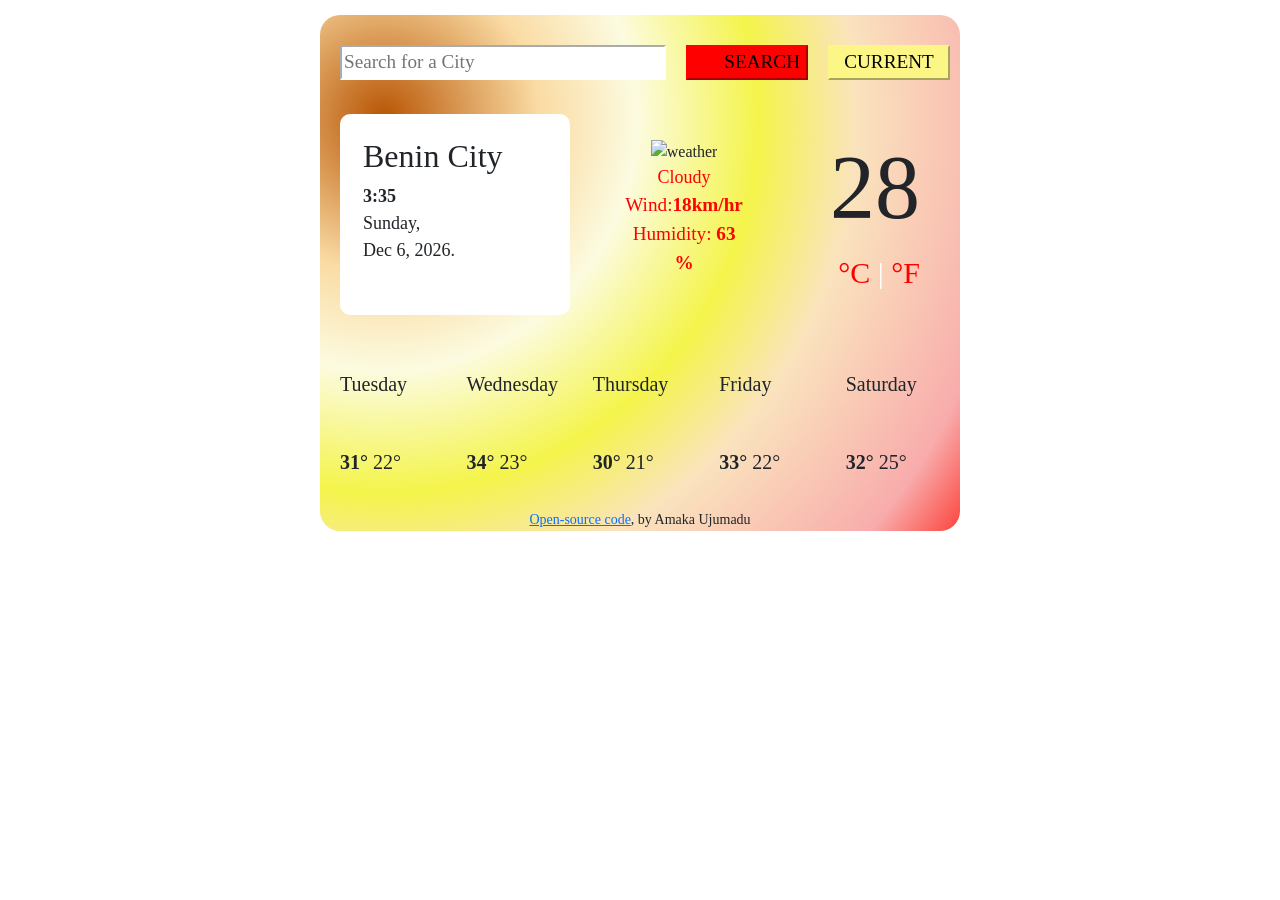
==== index.html @ 6171f2e1 "renamed the .html file" ====
<!DOCTYPE html>
<html lang="en">
  <head>
    <meta charset="UTF-8" />
    <meta http-equiv="X-UA-Compatible" content="IE=edge" />
    <meta name="viewport" content="width=device-width, initial-scale=1.0" />
    <script src="https://unpkg.com/axios@1.1.2/dist/axios.min.js"></script>

    <title>Weather App Project</title>
    <link rel="stylesheet" href="src/style.css" />
    <script
      src="https://kit.fontawesome.com/a4b39269b0.js"
      crossorigin="anonymous"
    ></script>

    <link
      href="https://cdn.jsdelivr.net/npm/bootstrap@5.0.2/dist/css/bootstrap.min.css"
      rel="stylesheet"
      integrity="sha384-EVSTQN3/azprG1Anm3QDgpJLIm9Nao0Yz1ztcQTwFspd3yD65VohhpuuCOmLASjC"
      crossorigin="anonymous"
    />
  </head>

  <body>
    <div class="container-full">
      <div class="flexing">
        <form class="middle" id="search-for-city">
          <input
            type="text"
            class="place-of-interest"
            placeholder="Search for a City"
            id="location-of-interest"
          />
          <input type="submit" class="search-cities" value="SEARCH" />
          <input type="submit" class="current-city" value="CURRENT" />
        </form>
      </div>
      <br />
      <div class="middle-container">
        <div class="search-city">
          <h2 id="city-name">Benin City</h2>
          <strong><span class="min-secs">15:33 </span></strong>
          <div id="this-day">Monday,</div>
          <div id="this-date">13th Dec, 2022</div>
        </div>
        <div class="searched-description">
          <div><img src="" id="description-icon" alt="weather" /></div>
          <div id="describe">Cloudy</div>
          <div class="new-color">
            Wind:<strong><span id="wind">18</span>km/hr</strong>
          </div>
          <div class="new-color">
            Humidity: <strong><span id="humidity">63</span> %</strong>
          </div>
        </div>
        <div class="icon-temp">
          <div class="current-temp">
            <h1 class="celsius" id="celsius">28</h1>
          </div>
          <div class="unit-links">
            <a href="#" id="celsius-convert">°C</a>
            |
            <a href="#" id="fahrenheit-convert">°F</a>
          </div>
        </div>
      </div>
      <br />
      <div class="container" id="last-one">
        <div class="row dated">
          <div class="col">Tuesday</div>
          <div class="col">Wednesday</div>
          <div class="col">Thursday</div>
          <div class="col">Friday</div>
          <div class="col">Saturday</div>
        </div>
        <br />
        <div class="row">
          <div class="col">
            <i class="fa-brands fa-cloudversify small-icon"></i>
          </div>
          <div class="col">
            <i class="fa-brands fa-cloudversify small-icon"></i>
          </div>
          <div class="col">
            <i class="fa-brands fa-cloudversify small-icon"></i>
          </div>
          <div class="col">
            <i class="fa-brands fa-cloudversify small-icon"></i>
          </div>
          <div class="col">
            <i class="fa-brands fa-cloudversify small-icon"></i>
          </div>
        </div>
        <br />
        <div class="row final">
          <div class="col"><strong>31°</strong> 22°</div>
          <div class="col"><strong>34°</strong> 23°</div>
          <div class="col"><strong>30°</strong> 21°</div>
          <div class="col"><strong>33°</strong> 22°</div>
          <div class="col"><strong>32°</strong> 25°</div>
        </div>
      </div>
      <div class="linking">
        <small>
          <a href="" target="_blank">Open-source code</a>, by Amaka Ujumadu
        </small>
      </div>
    </div>
    <script src="src/index.js"></script>
  </body>
</html>
---- src/style.css ----
body {
  background-color: rgb(250, 141, 199) 0.9%;
}
.container-full {
  background: radial-gradient(
    circle at 10% 20%,
    rgb(184, 85, 4) 0%,
    rgb(250, 219, 163) 21.8%,
    rgb(252, 251, 224) 35.6%,
    rgb(244, 244, 75) 52.9%,
    rgb(250, 227, 189) 66.8%,
    rgb(248, 172, 172) 90%,
    rgb(252, 71, 64) 99.7%
  );
  border: 20px;
  border-radius: 20px;
  width: 50%;
  margin-left: 25%;
  margin-top: 15px;
  font-family: Cambria, Cochin, Georgia, Times, "Times New Roman", serif;
}

.middle {
  display: flex;
  margin-bottom: 10px;
  padding-left: 20px;
  padding-top: 30px;
}
.current-city {
  margin-left: 10px;
  margin-right: 10px;
  flex: 1;
  width: 200px;
  font-size: larger;
  background-color: rgb(252, 246, 134);
  border-color: rgb(252, 246, 134);
}
.place-of-interest {
  flex: 3;
  width: 200px;
  font-size: larger;
  background-color: #fff;
  border-color: white;
}

.search-cities {
  margin-left: 20px;
  margin-right: 10px;
  flex: 1;
  width: 200px;
  font-size: larger;
  background-color: red;
  text-align: right;
  border-color: red;
}

h1 {
  font-size: 100px;
}

#this-day {
  font-size: 18px;
}

#this-date {
  font-size: 18px;
}
.min-secs {
  font-size: 18px;
}

.middle-container {
  display: flex;
  padding-left: 20px;
  margin-bottom: 30px;
}
.search-city {
  padding: 20px;
  margin-right: 10px;
  border: #fff;
  background-color: #fff;
  border-style: dashed;
  border-radius: 10px;
  flex: 2;
}
.searched-description {
  padding: 25px;
  margin-left: 20px;
  margin-right: 20px;
  text-align: center;
  flex: 1;
}
.icon-temp {
  padding: 20px;
  margin-left: 20px;
  margin-right: 20px;
  text-align: right;
  flex: 1;
}

#describe {
  font-size: 18px;
  color: red;
  text-transform: capitalize;
}

.small-icon {
  color: white;
}
.current-temp {
  display: inline-block;
}
.celsius {
  font-size: 90px;
  display: inline-block;
}
.unit-links {
  font-size: 30px;
  color: white;
}

#celsius-convert {
  color: red;
  text-decoration: none;
}

#fahrenheit-convert {
  color: red;
  text-decoration: none;
}
h2 {
  font-size: 100px;
}

#last-one {
  padding-left: 20px;
}
.new-color {
  color: red;
  font-size: larger;
}

.dated {
  font-size: 20px;
}
.small-icon {
  font-size: 70px;
}

.final {
  padding-bottom: 30px;
  font-size: 20px;
}

.linking {
  text-align: center;
}
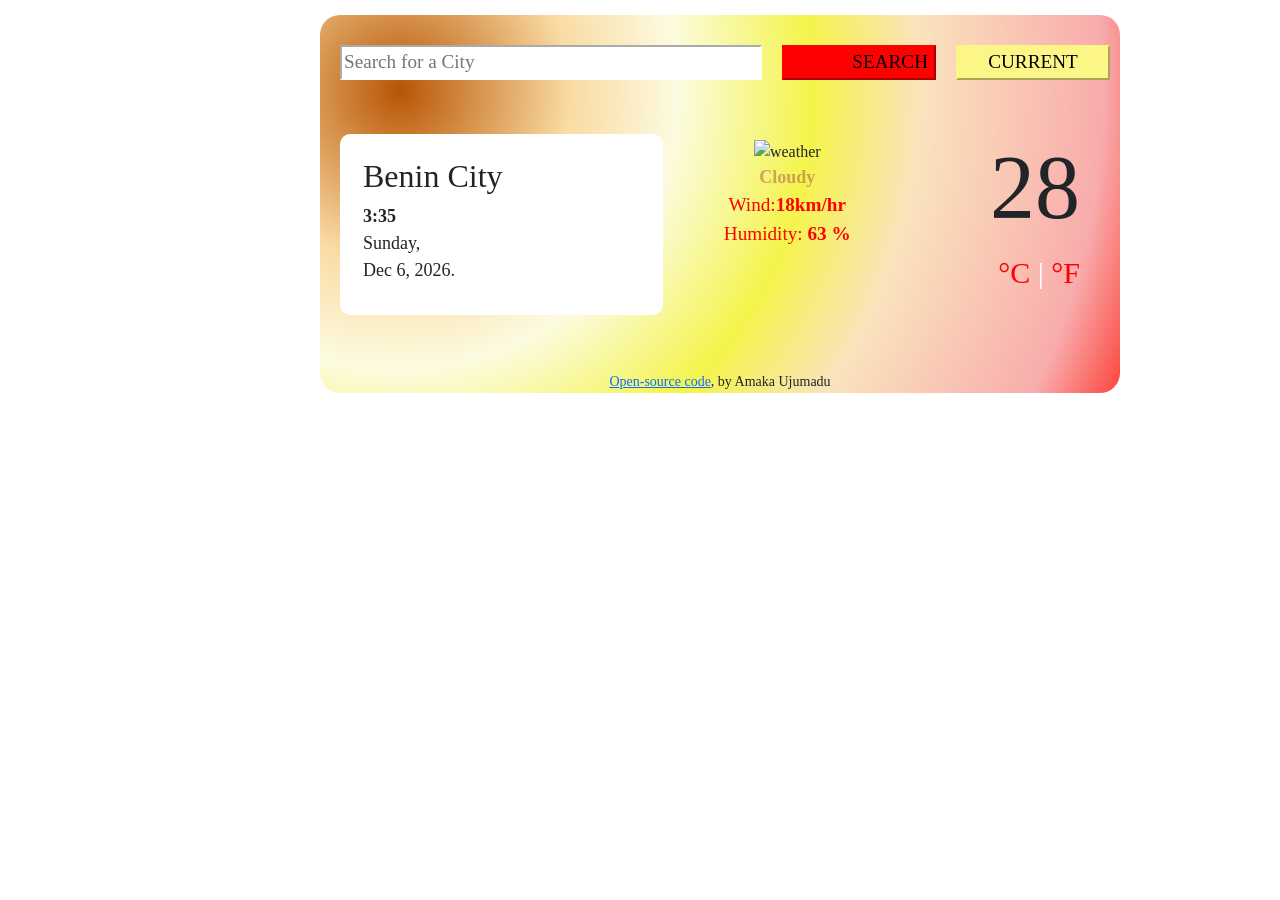
==== commit 2309dc4e: "Updated the app project to include the weather forecast for 6 days" ====
--- a/index.html
+++ b/index.html
@@ -45,7 +45,7 @@
         </div>
         <div class="searched-description">
           <div><img src="" id="description-icon" alt="weather" /></div>
-          <div id="describe">Cloudy</div>
+          <strong><div id="describe">Cloudy</div></strong>
           <div class="new-color">
             Wind:<strong><span id="wind">18</span>km/hr</strong>
           </div>
@@ -64,45 +64,16 @@
           </div>
         </div>
       </div>
+      <div class="weather-forecast" id="forecast"></div>
       <br />
-      <div class="container" id="last-one">
-        <div class="row dated">
-          <div class="col">Tuesday</div>
-          <div class="col">Wednesday</div>
-          <div class="col">Thursday</div>
-          <div class="col">Friday</div>
-          <div class="col">Saturday</div>
-        </div>
-        <br />
-        <div class="row">
-          <div class="col">
-            <i class="fa-brands fa-cloudversify small-icon"></i>
-          </div>
-          <div class="col">
-            <i class="fa-brands fa-cloudversify small-icon"></i>
-          </div>
-          <div class="col">
-            <i class="fa-brands fa-cloudversify small-icon"></i>
-          </div>
-          <div class="col">
-            <i class="fa-brands fa-cloudversify small-icon"></i>
-          </div>
-          <div class="col">
-            <i class="fa-brands fa-cloudversify small-icon"></i>
-          </div>
-        </div>
-        <br />
-        <div class="row final">
-          <div class="col"><strong>31°</strong> 22°</div>
-          <div class="col"><strong>34°</strong> 23°</div>
-          <div class="col"><strong>30°</strong> 21°</div>
-          <div class="col"><strong>33°</strong> 22°</div>
-          <div class="col"><strong>32°</strong> 25°</div>
-        </div>
-      </div>
+
       <div class="linking">
         <small>
-          <a href="" target="_blank">Open-source code</a>, by Amaka Ujumadu
+          <a
+            href="https://github.com/Aujumadu/Weather-App-Project.git/"
+            target="_blank"
+            >Open-source code</a
+          >, by Amaka Ujumadu
         </small>
       </div>
     </div>
--- a/src/style.css
+++ b/src/style.css
@@ -14,7 +14,7 @@
   );
   border: 20px;
   border-radius: 20px;
-  width: 50%;
+  max-width: 800px;
   margin-left: 25%;
   margin-top: 15px;
   font-family: Cambria, Cochin, Georgia, Times, "Times New Roman", serif;
@@ -76,6 +76,7 @@
 }
 .search-city {
   padding: 20px;
+  margin-top: 20px;
   margin-right: 10px;
   border: #fff;
   background-color: #fff;
@@ -100,7 +101,7 @@
 
 #describe {
   font-size: 18px;
-  color: red;
+  color: rgba(136, 21, 65, 0.374);
   text-transform: capitalize;
 }
 
@@ -132,24 +133,27 @@
   font-size: 100px;
 }
 
-#last-one {
-  padding-left: 20px;
-}
 .new-color {
   color: red;
   font-size: larger;
 }
 
-.dated {
-  font-size: 20px;
-}
-.small-icon {
-  font-size: 70px;
+.weather-forecast {
+  margin-top: 20px;
+  text-align: center;
 }
 
-.final {
-  padding-bottom: 30px;
+.weather-forecast-date {
   font-size: 20px;
+  color: rgb(23, 22, 22);
+}
+
+.weather-forecast-temperatures {
+  font-size: 17px;
+}
+
+.weather-forecast-temperature-min {
+  opacity: 0.7;
 }
 
 .linking {
